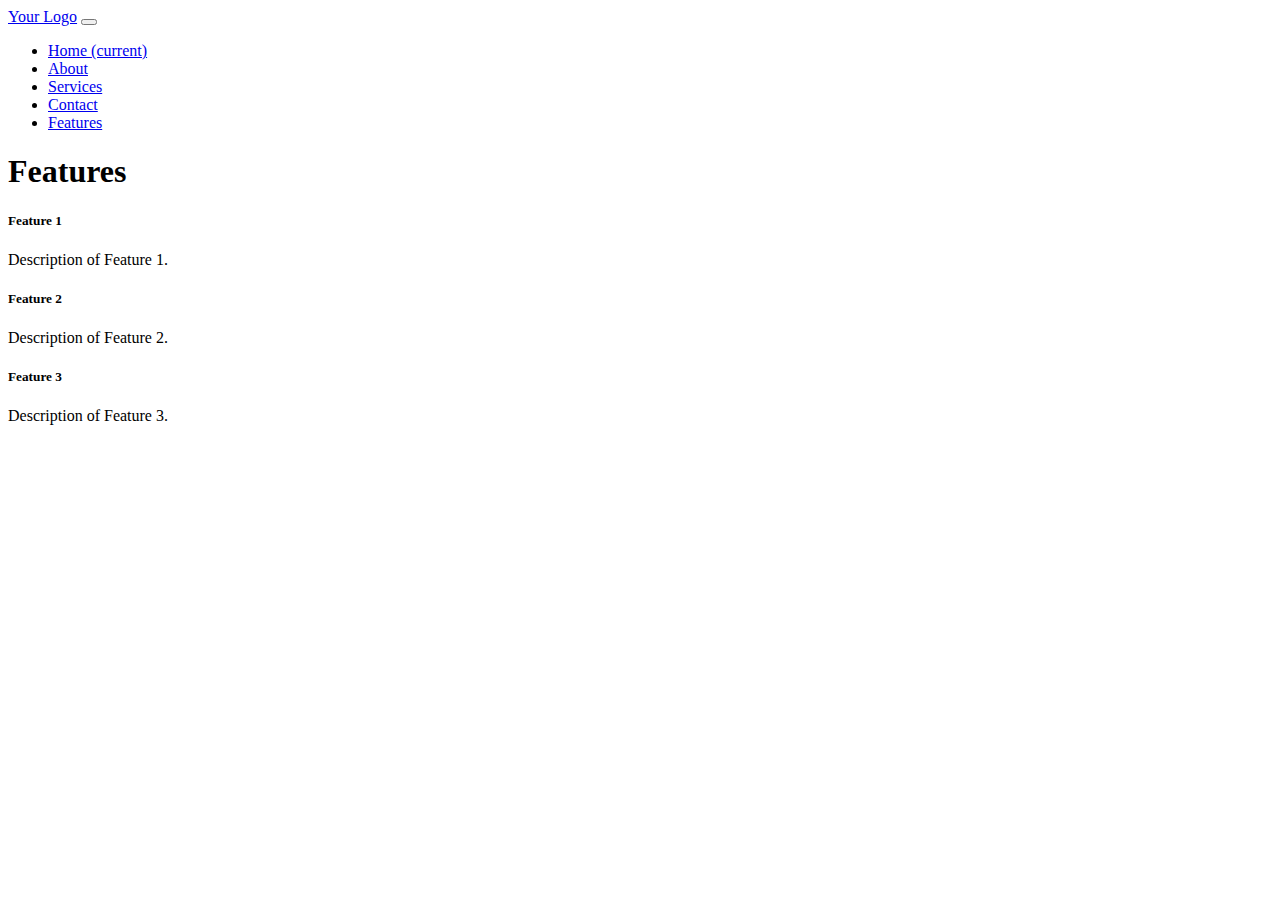
==== features.html @ 1052eacc "wip on website" ====
<!DOCTYPE html>
<html lang="en">
<head>
    <!-- Include the necessary meta tags, title, and Bootstrap CSS (same as your index.html) -->
</head>
<body>

<!-- Navigation Bar -->
<nav class="navbar navbar-expand-lg navbar-light bg-light">
    <a class="navbar-brand" href="#">Your Logo</a>
    <button class="navbar-toggler" type="button" data-toggle="collapse" data-target="#navbarNav" aria-controls="navbarNav" aria-expanded="false" aria-label="Toggle navigation">
        <span class="navbar-toggler-icon"></span>
    </button>
    <div class="collapse navbar-collapse" id="navbarNav">
        <ul class="navbar-nav ml-auto">
            <li class="nav-item active">
                <a class="nav-link" href="#">Home <span class="sr-only">(current)</span></a>
            </li>
            <li class="nav-item">
                <a class="nav-link" href="#">About</a>
            </li>
            <li class="nav-item">
                <a class="nav-link" href="#">Services</a>
            </li>
            <li class="nav-item">
                <a class="nav-link" href="#">Contact</a>
            </li>
            <li class="nav-item">
                <a class="nav-link" href="features.html">Features</a>
            </li>            
        </ul>
    </div>
</nav>

<!-- Content Goes Here -->
<div class="container mt-4">
    <h1>Features</h1>
    <div class="row">
        <div class="col-md-4">
            <div class="card mb-4">
                <div class="card-body">
                    <h5 class="card-title">Feature 1</h5>
                    <p class="card-text">Description of Feature 1.</p>
                </div>
            </div>
        </div>
        <div class="col-md-4">
            <div class="card mb-4">
                <div class="card-body">
                    <h5 class="card-title">Feature 2</h5>
                    <p class="card-text">Description of Feature 2.</p>
                </div>
            </div>
        </div>
        <div class="col-md-4">
            <div class="card mb-4">
                <div class="card-body">
                    <h5 class="card-title">Feature 3</h5>
                    <p class="card-text">Description of Feature 3.</p>
                </div>
            </div>
        </div>
        <!-- Add more cards for additional features -->
    </div>
</div>

<!-- Include Bootstrap JS and jQuery (same as your index.html) -->
<!-- Add Bootstrap JS and jQuery -->
<script src="https://code.jquery.com/jquery-3.5.1.slim.min.js"></script>
<script src="https://cdn.jsdelivr.net/npm/@popperjs/core@2.5.3/dist/umd/popper.min.js"></script>
<script src="https://maxcdn.bootstrapcdn.com/bootstrap/4.5.2/js/bootstrap.min.js"></script>

</body>
</html>
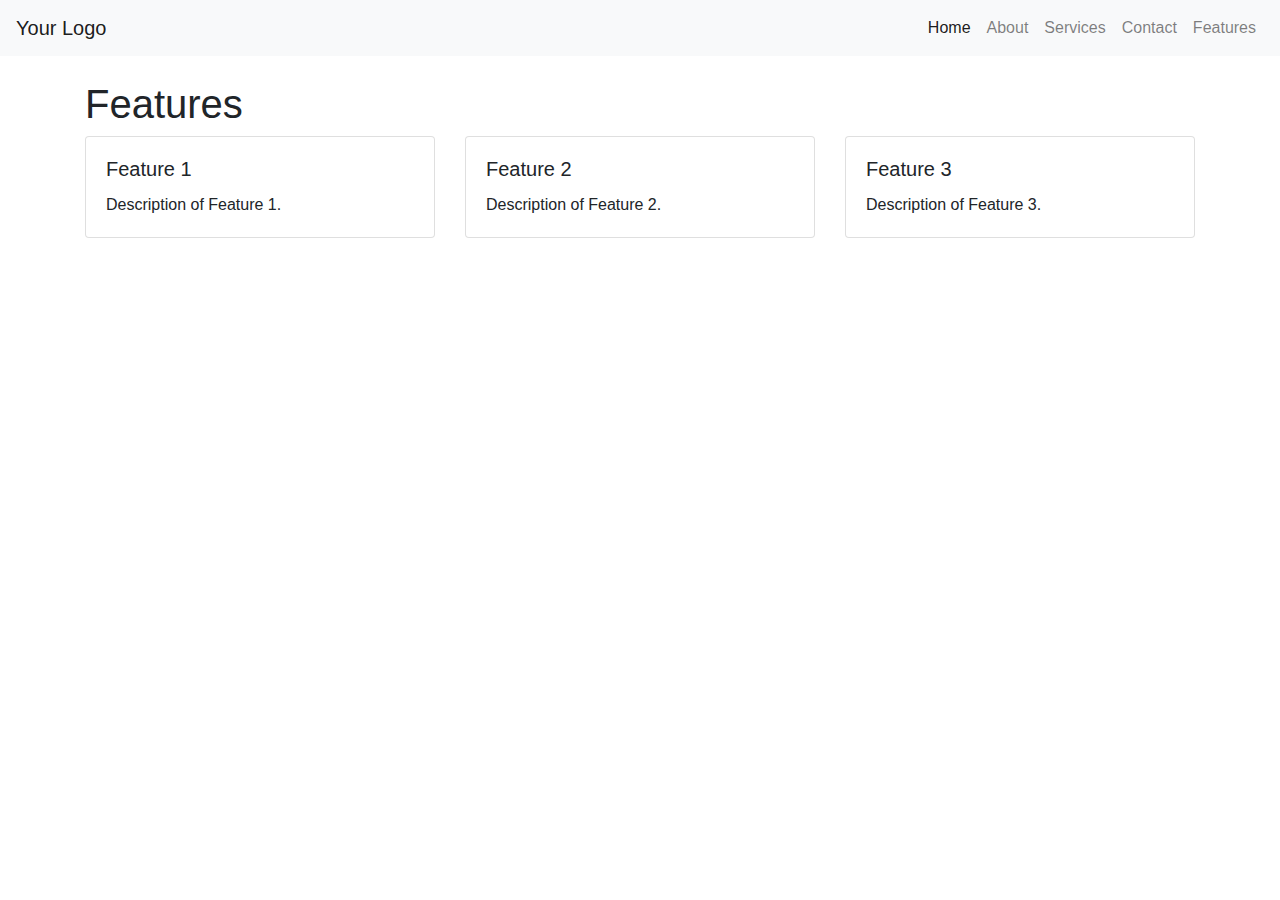
==== commit b322ebea: "Update features.html" ====
--- a/features.html
+++ b/features.html
@@ -2,6 +2,11 @@
 <html lang="en">
 <head>
     <!-- Include the necessary meta tags, title, and Bootstrap CSS (same as your index.html) -->
+    <meta charset="UTF-8">
+    <meta name="viewport" content="width=device-width, initial-scale=1.0">
+    <title>Features</title>
+    <!-- Add Bootstrap CSS link -->
+    <link rel="stylesheet" href="https://maxcdn.bootstrapcdn.com/bootstrap/4.5.2/css/bootstrap.min.css">
 </head>
 <body>
 
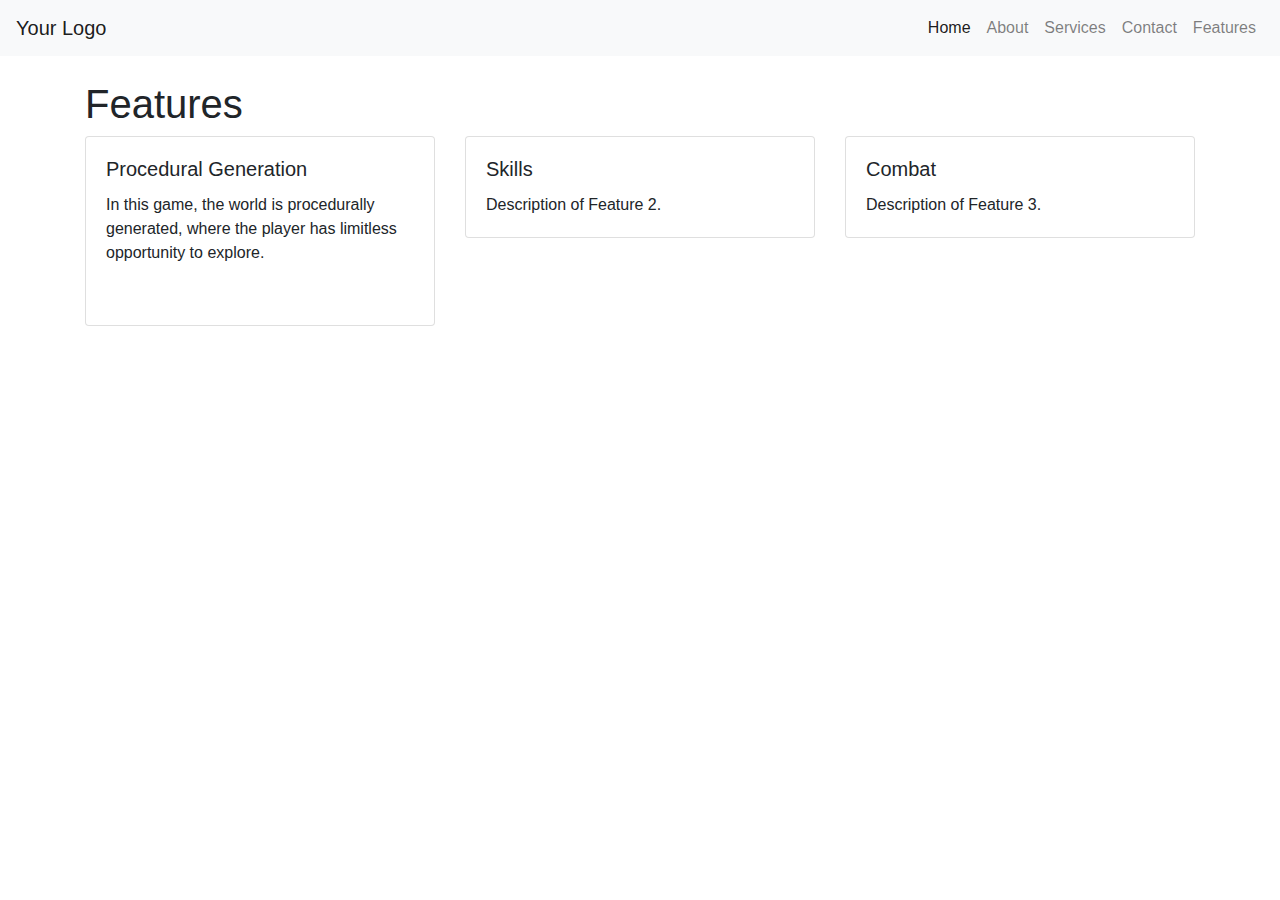
==== commit c08b33f7: "minor work on website" ====
--- a/features.html
+++ b/features.html
@@ -19,7 +19,7 @@
     <div class="collapse navbar-collapse" id="navbarNav">
         <ul class="navbar-nav ml-auto">
             <li class="nav-item active">
-                <a class="nav-link" href="#">Home <span class="sr-only">(current)</span></a>
+                <a class="nav-link" href="index.html">Home <span class="sr-only">(current)</span></a>
             </li>
             <li class="nav-item">
                 <a class="nav-link" href="#">About</a>
@@ -44,15 +44,16 @@
         <div class="col-md-4">
             <div class="card mb-4">
                 <div class="card-body">
-                    <h5 class="card-title">Feature 1</h5>
-                    <p class="card-text">Description of Feature 1.</p>
+                    <h5 class="card-title">Procedural Generation</h5>
+                    <p class="card-text">In this game, the world is procedurally generated, where the player has limitless opportunity to explore.</p>
+                    <img>
                 </div>
             </div>
         </div>
         <div class="col-md-4">
             <div class="card mb-4">
                 <div class="card-body">
-                    <h5 class="card-title">Feature 2</h5>
+                    <h5 class="card-title">Skills</h5>
                     <p class="card-text">Description of Feature 2.</p>
                 </div>
             </div>
@@ -60,7 +61,7 @@
         <div class="col-md-4">
             <div class="card mb-4">
                 <div class="card-body">
-                    <h5 class="card-title">Feature 3</h5>
+                    <h5 class="card-title">Combat</h5>
                     <p class="card-text">Description of Feature 3.</p>
                 </div>
             </div>
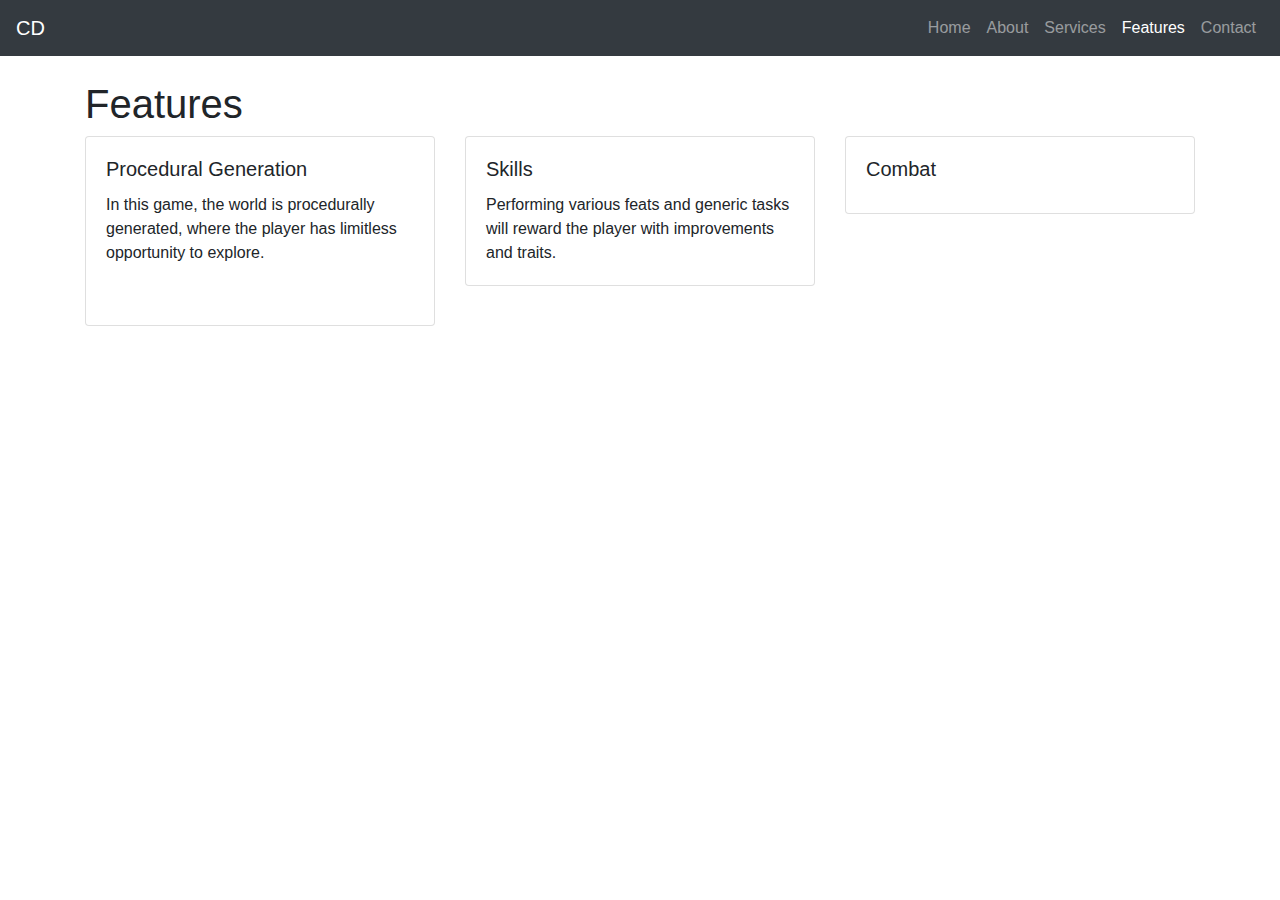
==== commit 469714fe: "Changes to website" ====
--- a/features.html
+++ b/features.html
@@ -11,15 +11,15 @@
 <body>
 
 <!-- Navigation Bar -->
-<nav class="navbar navbar-expand-lg navbar-light bg-light">
-    <a class="navbar-brand" href="#">Your Logo</a>
+<nav class="navbar navbar-expand-lg navbar-dark bg-dark">
+    <a class="navbar-brand" href="#">CD</a>
     <button class="navbar-toggler" type="button" data-toggle="collapse" data-target="#navbarNav" aria-controls="navbarNav" aria-expanded="false" aria-label="Toggle navigation">
         <span class="navbar-toggler-icon"></span>
     </button>
     <div class="collapse navbar-collapse" id="navbarNav">
         <ul class="navbar-nav ml-auto">
-            <li class="nav-item active">
-                <a class="nav-link" href="index.html">Home <span class="sr-only">(current)</span></a>
+            <li class="nav-item">
+                <a class="nav-link" href="index.html">Home </a>
             </li>
             <li class="nav-item">
                 <a class="nav-link" href="#">About</a>
@@ -28,11 +28,11 @@
                 <a class="nav-link" href="#">Services</a>
             </li>
             <li class="nav-item">
+                <a class="nav-link active" href="features.html">Features <span class="sr-only">(current)</span> </a>
+            </li> 
+			<li class="nav-item">
                 <a class="nav-link" href="#">Contact</a>
-            </li>
-            <li class="nav-item">
-                <a class="nav-link" href="features.html">Features</a>
-            </li>            
+            </li>			
         </ul>
     </div>
 </nav>
@@ -54,7 +54,7 @@
             <div class="card mb-4">
                 <div class="card-body">
                     <h5 class="card-title">Skills</h5>
-                    <p class="card-text">Description of Feature 2.</p>
+                    <p class="card-text">Performing various feats and generic tasks will reward the player with improvements and traits.</p>
                 </div>
             </div>
         </div>
@@ -62,7 +62,7 @@
             <div class="card mb-4">
                 <div class="card-body">
                     <h5 class="card-title">Combat</h5>
-                    <p class="card-text">Description of Feature 3.</p>
+                    <p class="card-text"></p>
                 </div>
             </div>
         </div>
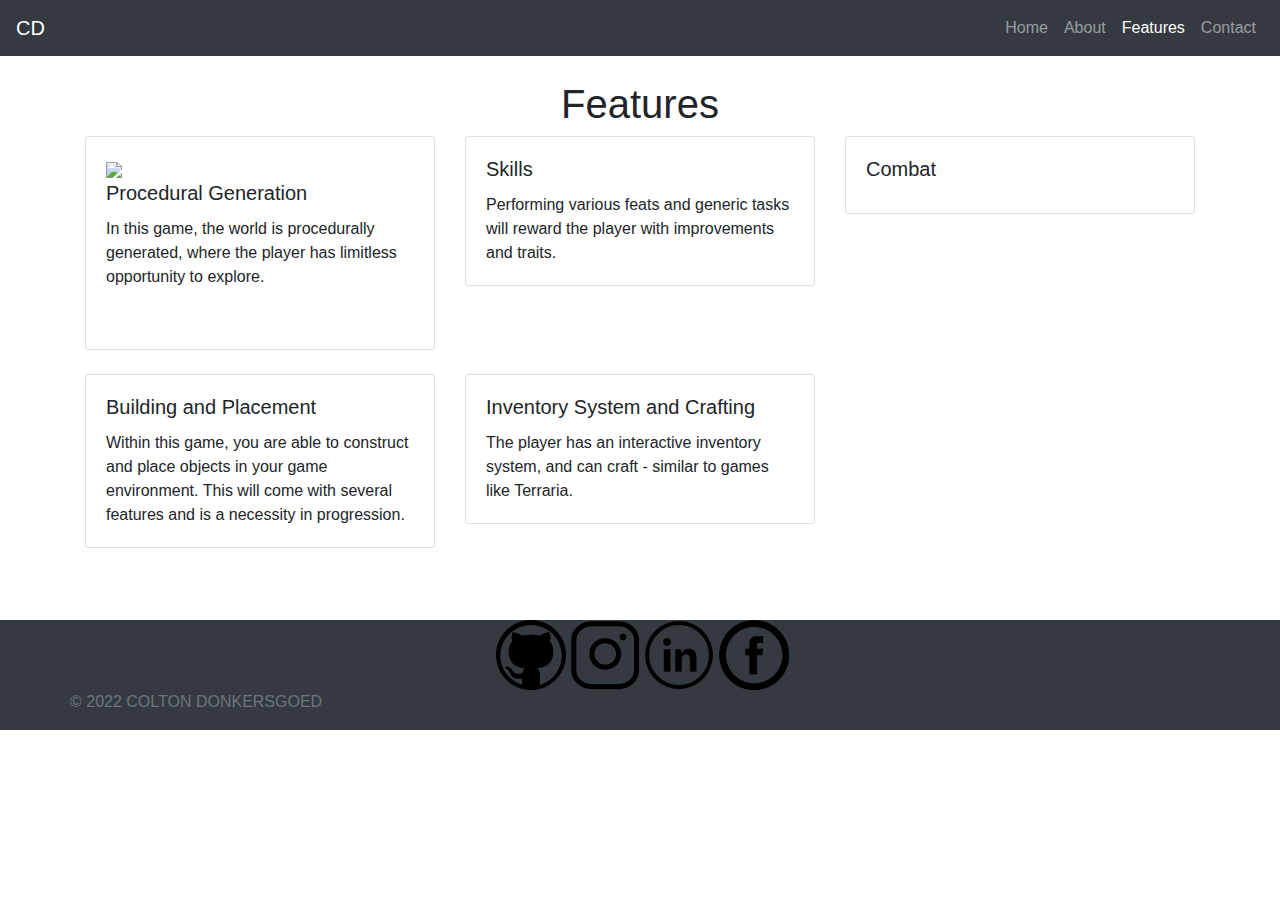
==== commit c8db30dc: "work on features page" ====
--- a/features.html
+++ b/features.html
@@ -1,80 +1,125 @@
 <!DOCTYPE html>
-<html lang="en">
-<head>
-    <!-- Include the necessary meta tags, title, and Bootstrap CSS (same as your index.html) -->
-    <meta charset="UTF-8">
-    <meta name="viewport" content="width=device-width, initial-scale=1.0">
-    <title>Features</title>
-    <!-- Add Bootstrap CSS link -->
-    <link rel="stylesheet" href="https://maxcdn.bootstrapcdn.com/bootstrap/4.5.2/css/bootstrap.min.css">
-</head>
-<body>
+    <html lang="en">
 
-<!-- Navigation Bar -->
-<nav class="navbar navbar-expand-lg navbar-dark bg-dark">
-    <a class="navbar-brand" href="#">CD</a>
-    <button class="navbar-toggler" type="button" data-toggle="collapse" data-target="#navbarNav" aria-controls="navbarNav" aria-expanded="false" aria-label="Toggle navigation">
-        <span class="navbar-toggler-icon"></span>
-    </button>
-    <div class="collapse navbar-collapse" id="navbarNav">
-        <ul class="navbar-nav ml-auto">
-            <li class="nav-item">
-                <a class="nav-link" href="index.html">Home </a>
-            </li>
-            <li class="nav-item">
-                <a class="nav-link" href="#">About</a>
-            </li>
-            <li class="nav-item">
-                <a class="nav-link" href="#">Services</a>
-            </li>
-            <li class="nav-item">
-                <a class="nav-link active" href="features.html">Features <span class="sr-only">(current)</span> </a>
-            </li> 
-			<li class="nav-item">
-                <a class="nav-link" href="#">Contact</a>
-            </li>			
-        </ul>
-    </div>
-</nav>
+        <head>
+            <!-- Include the necessary meta tags, title, and Bootstrap CSS (same as your index.html) -->
+            <meta charset="UTF-8">
+            <meta name="viewport" content="width=device-width, initial-scale=1.0">
+            <title>Features</title>
+            <!-- Add Bootstrap CSS link -->
+            <link rel="stylesheet" href="https://maxcdn.bootstrapcdn.com/bootstrap/4.5.2/css/bootstrap.min.css">
+            <link rel="stylesheet" href="styles/styles.css">
+        </head>
 
-<!-- Content Goes Here -->
-<div class="container mt-4">
-    <h1>Features</h1>
-    <div class="row">
-        <div class="col-md-4">
-            <div class="card mb-4">
-                <div class="card-body">
-                    <h5 class="card-title">Procedural Generation</h5>
-                    <p class="card-text">In this game, the world is procedurally generated, where the player has limitless opportunity to explore.</p>
-                    <img>
+        <body>
+
+            <!-- Navigation Bar -->
+            <nav class="navbar navbar-expand-lg navbar-dark bg-dark">
+                <a class="navbar-brand" href="#">CD</a>
+                <button class="navbar-toggler" type="button" data-toggle="collapse" data-target="#navbarNav"
+                    aria-controls="navbarNav" aria-expanded="false" aria-label="Toggle navigation">
+                    <span class="navbar-toggler-icon"></span>
+                </button>
+                <div class="collapse navbar-collapse" id="navbarNav">
+                    <ul class="navbar-nav ml-auto">
+                        <li class="nav-item">
+                            <a class="nav-link" href="index.html">Home </a>
+                        </li>
+                        <li class="nav-item">
+                            <a class="nav-link" href="#">About</a>
+                        </li>
+                        <li class="nav-item">
+                            <a class="nav-link active" href="features.html">Features <span class="sr-only">(current)</span> </a>
+                        </li>
+                        <li class="nav-item">
+                            <a class="nav-link" href="#">Contact</a>
+                        </li>
+                    </ul>
+                </div>
+            </nav>
+
+            <!-- Content Goes Here -->
+            <div class="container mt-4">
+                <h1>Features</h1>
+                <div class="row">
+                    <div class="col-md-4">
+                        <div class="card mb-4">
+                            <div class="card-body">
+                                <img src="images/procgen.jpg">
+                                <h5 class="card-title">Procedural Generation</h5>
+                                <p class="card-text">In this game, the world is procedurally generated, where the player has
+                                    limitless opportunity to explore.</p>
+                                <img>
+                            </div>
+                        </div>
+                    </div>
+                    <div class="col-md-4">
+                        <div class="card mb-4">
+                            <div class="card-body">
+                                <h5 class="card-title">Skills</h5>
+                                <p class="card-text">Performing various feats and generic tasks will reward the player with
+                                    improvements and traits.</p>
+                            </div>
+                        </div>
+                    </div>
+                    <div class="col-md-4">
+                        <div class="card mb-4">
+                            <div class="card-body">
+                                <h5 class="card-title">Combat</h5>
+                                <p class="card-text"></p>
+                            </div>
+                        </div>
+                    </div>
+                    <div class="col-md-4">
+                        <div class="card mb-4">
+                            <div class="card-body">
+                                <h5 class="card-title">Building and Placement</h5>
+                                <p class="card-text">Within this game, you are able to construct and place objects in your game
+                                    environment. This will come with several features and is a necessity in progression.</p>
+                            </div>
+                        </div>
+                    </div>
+                    <div class="col-md-4">
+                        <div class="card mb-4">
+                            <div class="card-body">
+                                <h5 class="card-title">Inventory System and Crafting </h5>
+                                <p class="card-text">The player has an interactive inventory system, and can craft - similar to
+                                    games like Terraria. </p>
+                            </div>
+                        </div>
+                    </div>
+                    <!-- Add more cards for additional features -->
                 </div>
             </div>
-        </div>
-        <div class="col-md-4">
-            <div class="card mb-4">
-                <div class="card-body">
-                    <h5 class="card-title">Skills</h5>
-                    <p class="card-text">Performing various feats and generic tasks will reward the player with improvements and traits.</p>
+        
+            <footer class="footer bg-dark text-light mt-5">
+                <div class="container">
+                    <div class="socials">
+                        <a class="socials_links" href="https://github.com/greatcoltini" target="_blank">
+                            <img class="image socialimg" src="images/githubicohov.png" alt="GitHub">
+                        </a>
+                        <a class="socials_links" href="https://instagram.com/greatcoltini" target="_blank">
+                            <img class="image socialimg" src="images/greyinstaico.png" alt="Instagram">
+                        </a>
+                        <a class="socials_links" href="https://www.linkedin.com/in/colton-donkersgoed/" target="_blank">
+                            <img class="image socialimg" src="images/greylinkedinico.png" alt="Indeed">
+                        </a>
+                        <a class="socials_links" href="https://www.facebook.com/colton.donkersgoed" target="_blank">
+                            <img class="image socialimg" src="images/greyfbico.png" alt="Facebook">
+                        </a>
+                    </div>
+                    <div class="row my-0 position-relative">
+                        <p class="text-center text-muted">© 2022 COLTON DONKERSGOED</p>
+                    </div>
                 </div>
-            </div>
-        </div>
-        <div class="col-md-4">
-            <div class="card mb-4">
-                <div class="card-body">
-                    <h5 class="card-title">Combat</h5>
-                    <p class="card-text"></p>
-                </div>
-            </div>
-        </div>
-        <!-- Add more cards for additional features -->
-    </div>
-</div>
+            </footer>
 
-<!-- Include Bootstrap JS and jQuery (same as your index.html) -->
-<!-- Add Bootstrap JS and jQuery -->
-<script src="https://code.jquery.com/jquery-3.5.1.slim.min.js"></script>
-<script src="https://cdn.jsdelivr.net/npm/@popperjs/core@2.5.3/dist/umd/popper.min.js"></script>
-<script src="https://maxcdn.bootstrapcdn.com/bootstrap/4.5.2/js/bootstrap.min.js"></script>
+            <!-- Include Bootstrap JS and jQuery (same as your index.html) -->
+            <!-- Add Bootstrap JS and jQuery -->
+            <script src="https://code.jquery.com/jquery-3.5.1.slim.min.js"></script>
+            <script src="https://cdn.jsdelivr.net/npm/@popperjs/core@2.5.3/dist/umd/popper.min.js"></script>
+            <script src="https://maxcdn.bootstrapcdn.com/bootstrap/4.5.2/js/bootstrap.min.js"></script>
 
-</body>
-</html>
+        </body>
+
+    </html>--- a/styles/styles.css
+++ b/styles/styles.css
@@ -0,0 +1,82 @@
+a {
+    text-decoration: none;
+    color: white;
+}
+
+a:hover {
+    text-decoration: none;
+    color: white;
+}
+
+h1 {
+    text-align: center;
+}
+
+.header-img {
+    position: left;
+    margin-left: -10vw;
+}
+
+.nav-link {
+    color: white;
+}
+
+.btn-group {
+    align: center;
+}
+
+.divider {
+    height: 3rem;
+    background-color: rgba(0, 0, 0, .1);
+    border: solid rgba(0, 0, 0, .15);
+    border-width: 1px 0;
+    box-shadow: inset 0 .5em 1.5em rgba(0, 0, 0, .1), inset 0 .125em .5em rgba(0, 0, 0, .15);
+}
+
+.socials {
+    display: block;
+    position: relative;
+    margin-left: 37%;
+}
+
+.socials_links {
+    position: relative;
+    padding-left: 0%;
+    text-decoration: none;
+}
+
+.socials_links .image {
+    transition: opacity .5s;
+}
+
+.socials_links:hover .image {
+    opacity: 0.3;
+}
+
+.socialimg {
+    width: 10%;
+}
+
+.centered-text {
+    text-align: center;
+}
+
+.bkgrnd-img {
+    background-repeat: repeat;
+    background-size: 100%;
+}
+
+.slower {
+  transition: transform 5s ease-in-out;
+}
+
+.th {
+    font-size: 1vw;
+}
+
+
+@media screen and (max-width:600px){
+    .hideOnSmall{
+        display: none !important;
+    }
+}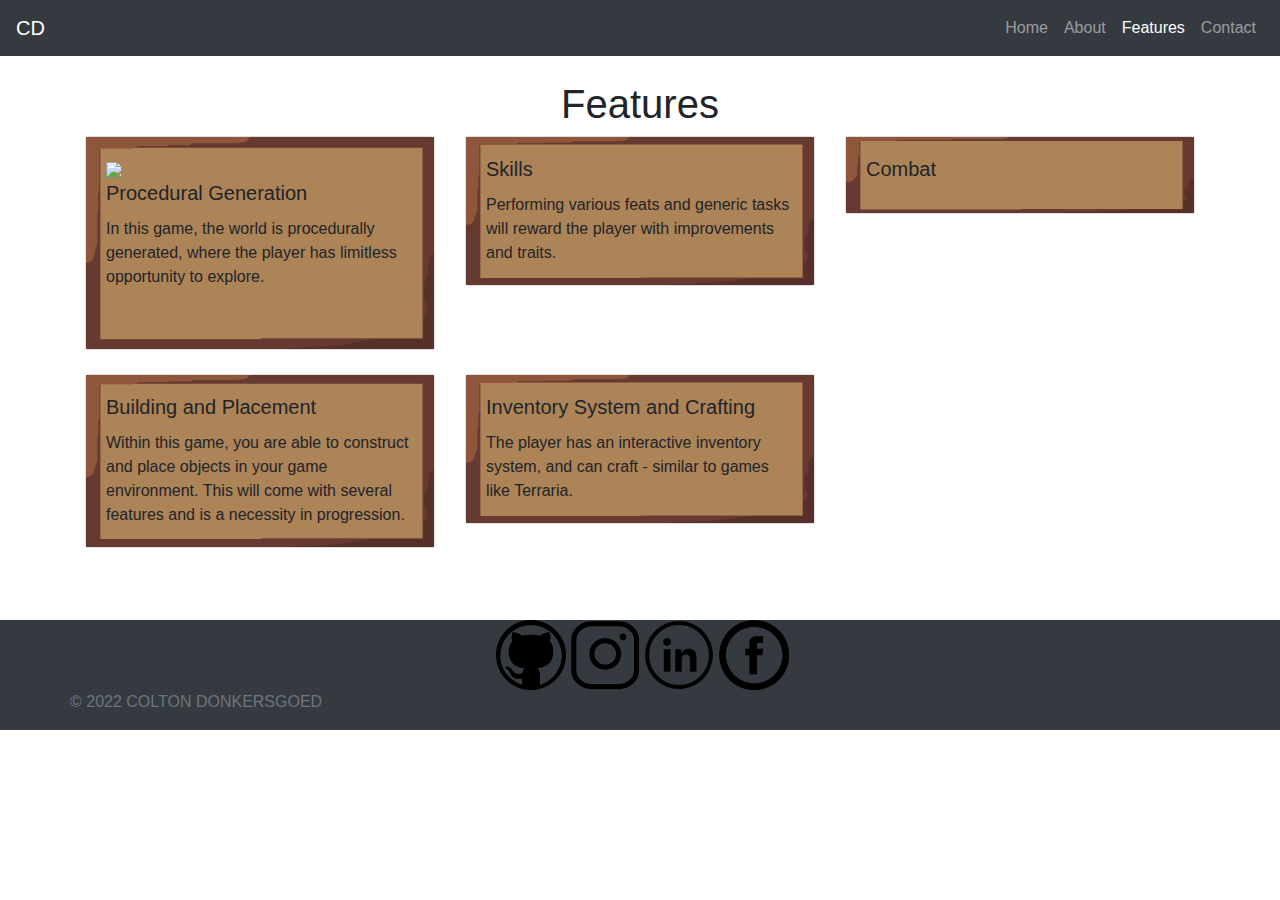
==== commit 28c0223b: "added card bkgd" ====
--- a/features.html
+++ b/features.html
@@ -44,7 +44,7 @@
                 <div class="row">
                     <div class="col-md-4">
                         <div class="card mb-4">
-                            <div class="card-body">
+                            <div class="card-body" style="background: url('images/feature-card-bkgd.png'); background-size: 100% 100%">
                                 <img src="images/procgen.jpg">
                                 <h5 class="card-title">Procedural Generation</h5>
                                 <p class="card-text">In this game, the world is procedurally generated, where the player has
@@ -55,7 +55,7 @@
                     </div>
                     <div class="col-md-4">
                         <div class="card mb-4">
-                            <div class="card-body">
+                            <div class="card-body" style="background: url('images/feature-card-bkgd.png'); background-size: 100% 100%">
                                 <h5 class="card-title">Skills</h5>
                                 <p class="card-text">Performing various feats and generic tasks will reward the player with
                                     improvements and traits.</p>
@@ -64,7 +64,7 @@
                     </div>
                     <div class="col-md-4">
                         <div class="card mb-4">
-                            <div class="card-body">
+                            <div class="card-body" style="background: url('images/feature-card-bkgd.png'); background-size: 100% 100%">
                                 <h5 class="card-title">Combat</h5>
                                 <p class="card-text"></p>
                             </div>
@@ -72,7 +72,7 @@
                     </div>
                     <div class="col-md-4">
                         <div class="card mb-4">
-                            <div class="card-body">
+                            <div class="card-body" style="background: url('images/feature-card-bkgd.png'); background-size: 100% 100%">
                                 <h5 class="card-title">Building and Placement</h5>
                                 <p class="card-text">Within this game, you are able to construct and place objects in your game
                                     environment. This will come with several features and is a necessity in progression.</p>
@@ -81,7 +81,7 @@
                     </div>
                     <div class="col-md-4">
                         <div class="card mb-4">
-                            <div class="card-body">
+                            <div class="card-body" style="background: url('images/feature-card-bkgd.png'); background-size: 100% 100%">
                                 <h5 class="card-title">Inventory System and Crafting </h5>
                                 <p class="card-text">The player has an interactive inventory system, and can craft - similar to
                                     games like Terraria. </p>
--- a/styles/styles.css
+++ b/styles/styles.css
@@ -74,7 +74,6 @@
     font-size: 1vw;
 }
 
-
 @media screen and (max-width:600px){
     .hideOnSmall{
         display: none !important;
